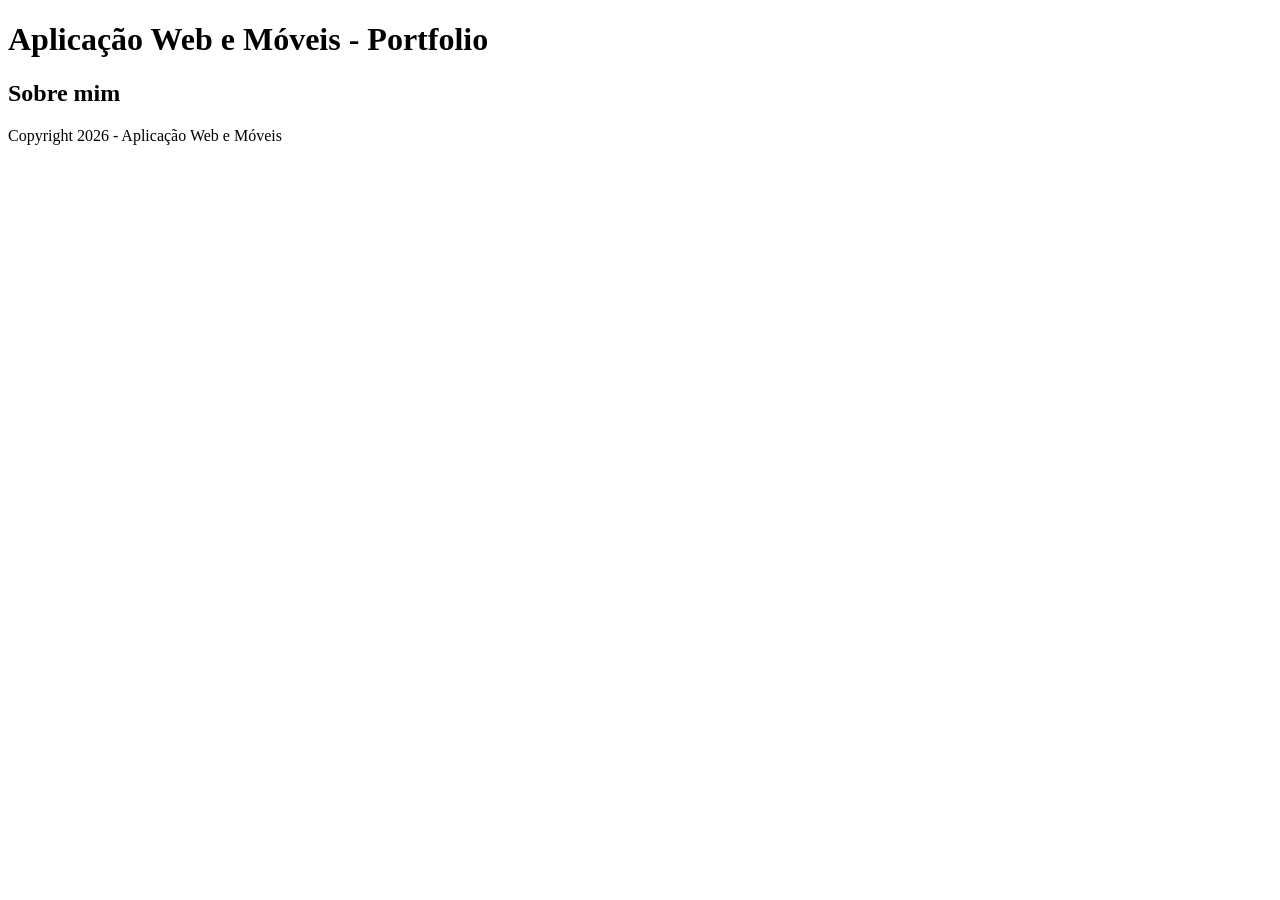
==== index.html @ 9b7b3af3 "first commit - for testing" ====
<!DOCTYPE html>
<html lang="en">
<head>
    <meta charset="UTF-8">
    <meta name="viewport" content="width=device-width, initial-scale=1.0">
    <title>Aplicação Web e Móveis - Portfolio</title>
</head>
<body>
    <header>
        <h1>Aplicação Web e Móveis - Portfolio</h1>
    </header>
    <main>
        <section>
            <h2>Sobre mim</h2>
        </section>
    </main>
    <footer>
        <p>Copyright 2026 - Aplicação Web e Móveis</p>
    </footer>
</body>
</html>
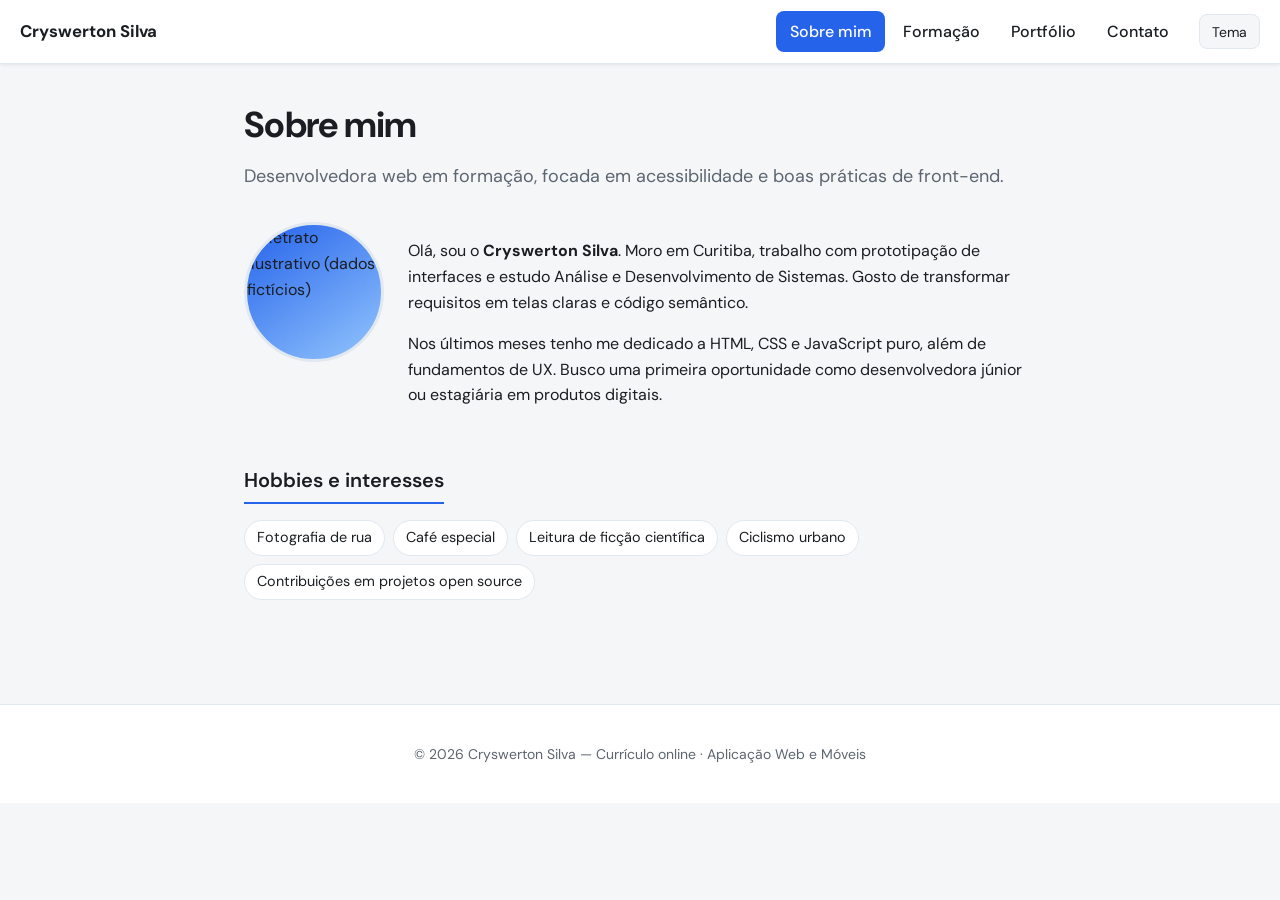
==== commit 6c4ecee0: "adicionada estrutura simples com dummy data" ====
--- a/index.html
+++ b/index.html
@@ -1,21 +1,15 @@
 <!DOCTYPE html>
-<html lang="en">
+<html lang="pt-BR">
 <head>
-    <meta charset="UTF-8">
-    <meta name="viewport" content="width=device-width, initial-scale=1.0">
-    <title>Aplicação Web e Móveis - Portfolio</title>
+  <meta charset="UTF-8">
+  <meta name="viewport" content="width=device-width, initial-scale=1.0">
+  <title>Redirecionando…</title>
+  <!-- Entrada na raiz: envia o utilizador para a primeira página do currículo (Sobre) -->
+  <meta http-equiv="refresh" content="0; url=sobre.html">
+  <link rel="canonical" href="sobre.html">
 </head>
 <body>
-    <header>
-        <h1>Aplicação Web e Móveis - Portfolio</h1>
-    </header>
-    <main>
-        <section>
-            <h2>Sobre mim</h2>
-        </section>
-    </main>
-    <footer>
-        <p>Copyright 2026 - Aplicação Web e Móveis</p>
-    </footer>
+  <p>Se não for redirecionado automaticamente, <a href="sobre.html">clique aqui para abrir Sobre mim</a>.</p>
 </body>
-</html>+</html>
+ 
